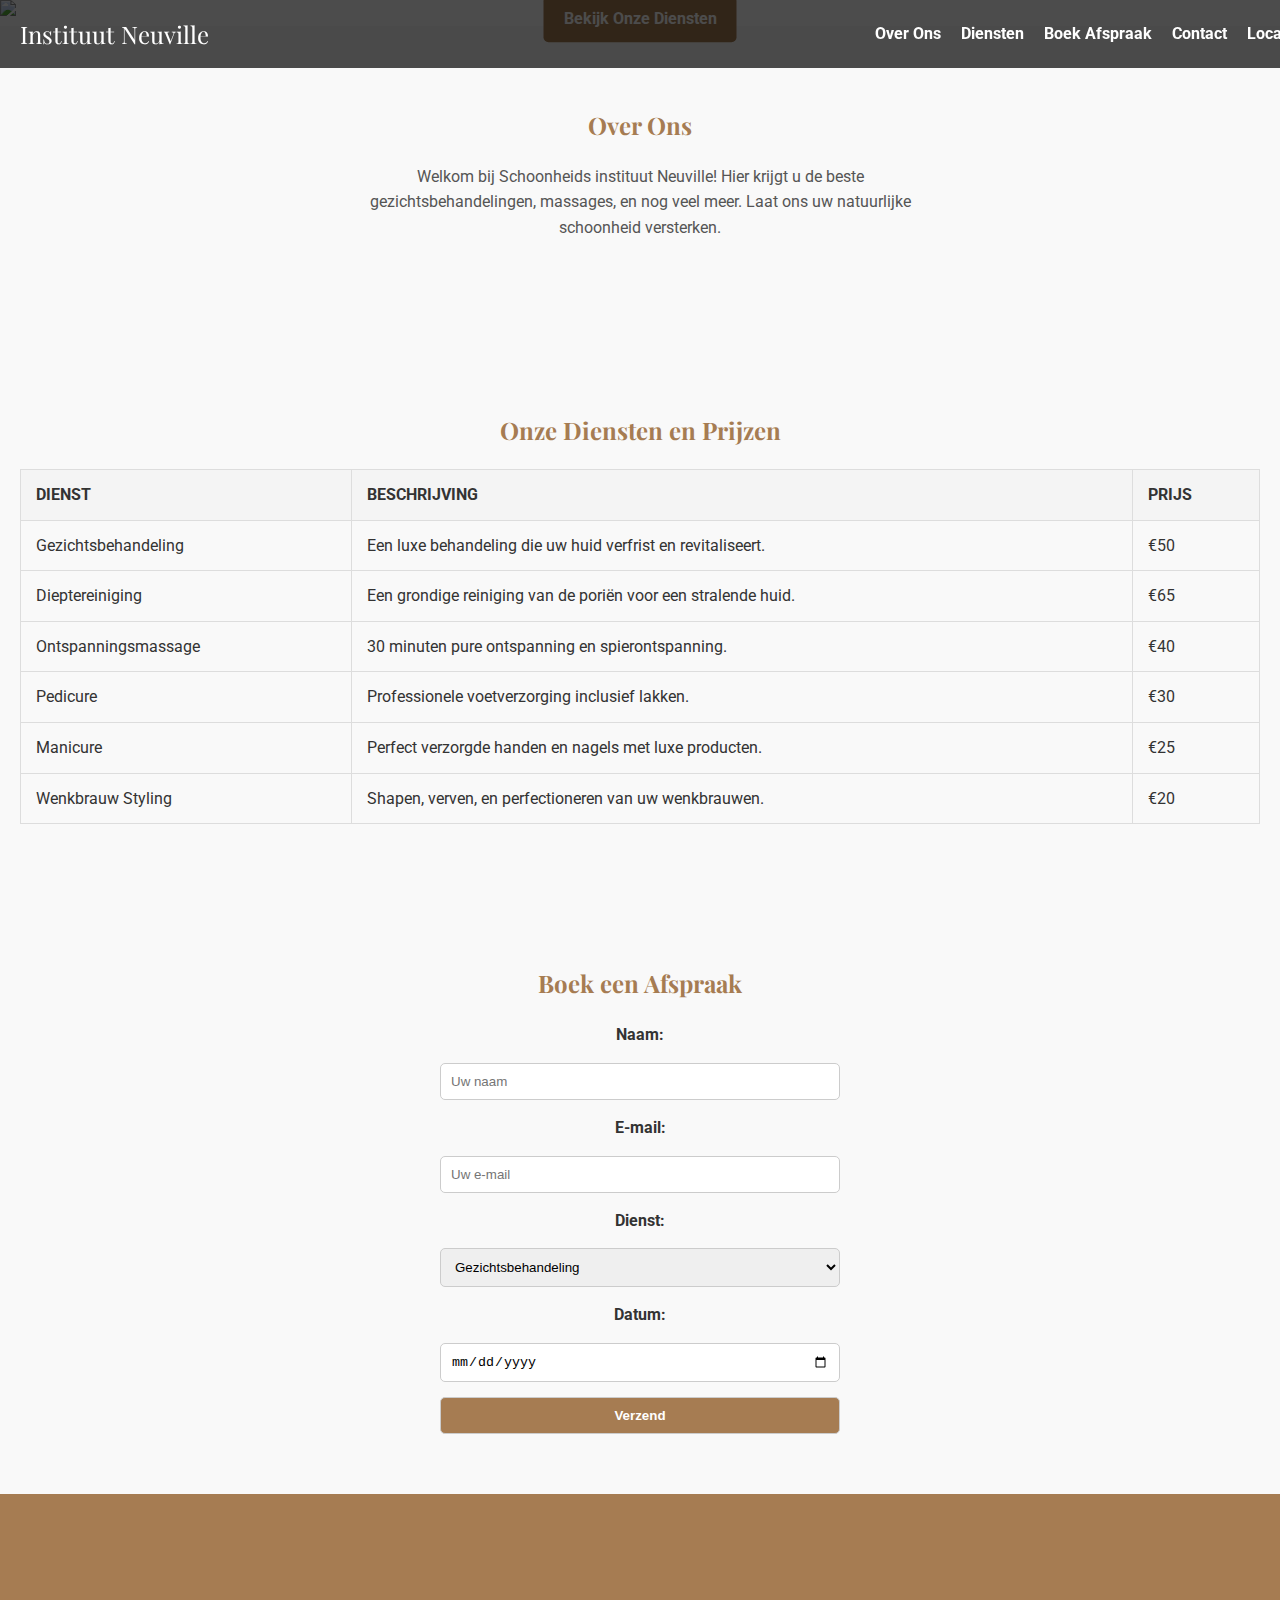
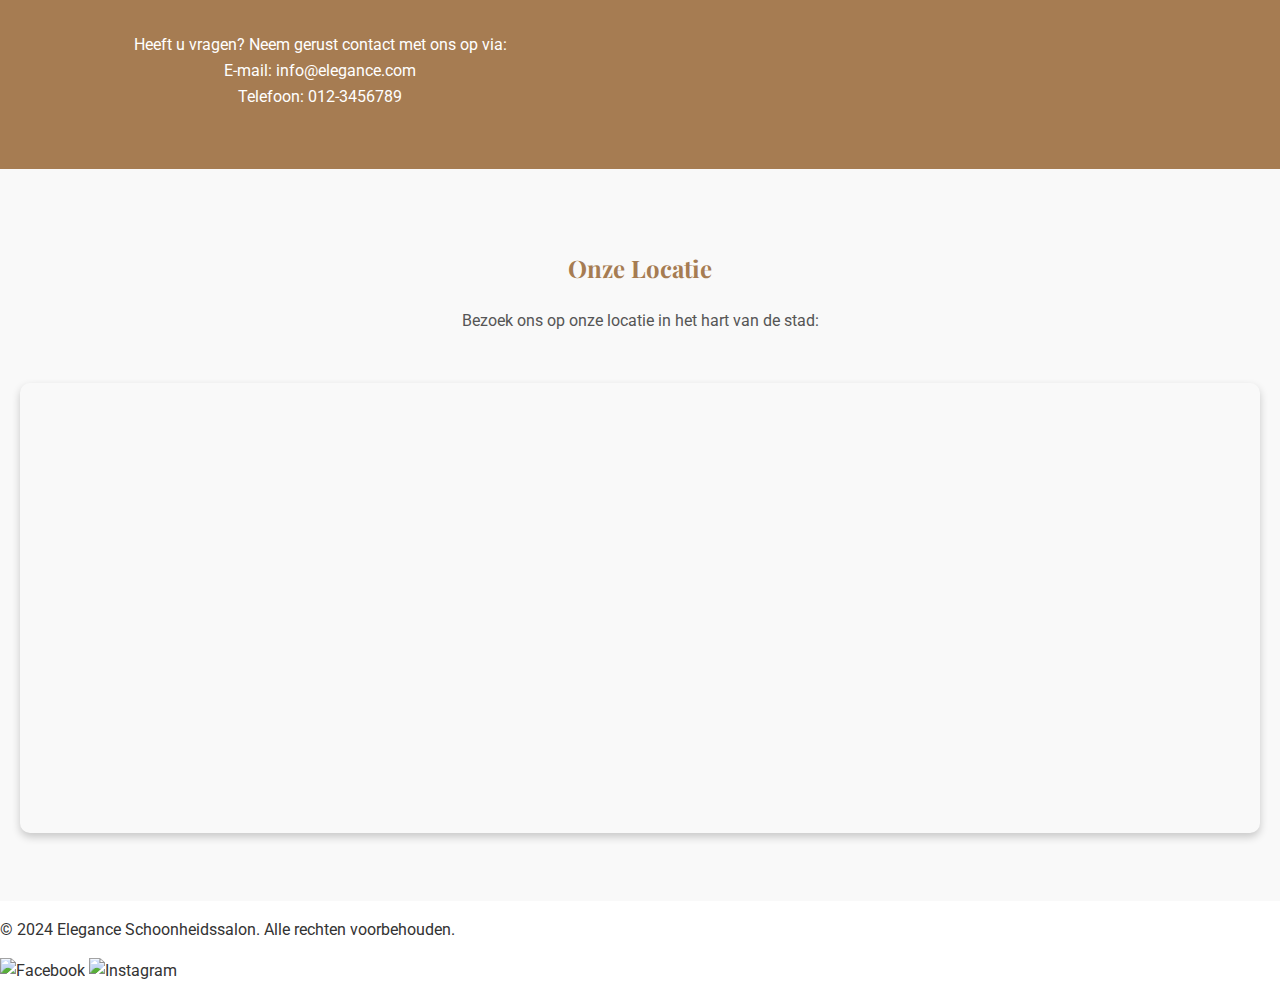
==== index.html @ 7fd4ce50 "Add files via upload" ====
<!DOCTYPE html>
<html lang="en">
<head>
    <meta charset="UTF-8">
    <meta name="viewport" content="width=device-width, initial-scale=1.0">
    <title>instituut Neuville</title>
    <link rel="stylesheet" href="styles.css">
    <link href="https://fonts.googleapis.com/css2?family=Playfair+Display:wght@400;700&family=Roboto:wght@400;500&display=swap" rel="stylesheet">
    <script defer src="script.js"></script>
</head>
<body>
    <!-- Navigatie -->
    <nav class="navbar">
        <div class="logo">Instituut Neuville</div>
        <ul class="nav-links">
            <li><a href="#about">Over Ons</a></li>
            <li><a href="#services">Diensten</a></li>
            <li><a href="#booking">Boek Afspraak</a></li>
            <li><a href="#contact">Contact</a></li>
            <li><a href="#map">Locatie</a></li>
        </ul>
    </nav>

    <!-- Hero -->
    <header class="hero">
        <img src="img/instutuut neuville.jpg" alt="Hero Afbeelding" class="hero-image">
        <a href="#services" class="cta-button">Bekijk Onze Diensten</a>
    </header>
       

    <!-- Over Ons -->
    <section id="about" class="section">
        <h2>Over Ons</h2>
        <p>Welkom bij Schoonheids instituut Neuville! Hier krijgt u de beste gezichtsbehandelingen, massages, en nog veel meer. Laat ons uw natuurlijke schoonheid versterken.</p>
    </section>

    <!-- Diensten -->
    <section id="services" class="section">
        <h2>Onze Diensten en Prijzen</h2>
        <div class="services-table">
            <table>
                <thead>
                    <tr>
                        <th>Dienst</th>
                        <th>Beschrijving</th>
                        <th>Prijs</th>
                    </tr>
                </thead>
                <tbody>
                    <tr>
                        <td>Gezichtsbehandeling</td>
                        <td>Een luxe behandeling die uw huid verfrist en revitaliseert.</td>
                        <td>€50</td>
                    </tr>
                    <tr>
                        <td>Dieptereiniging</td>
                        <td>Een grondige reiniging van de poriën voor een stralende huid.</td>
                        <td>€65</td>
                    </tr>
                    <tr>
                        <td>Ontspanningsmassage</td>
                        <td>30 minuten pure ontspanning en spierontspanning.</td>
                        <td>€40</td>
                    </tr>
                    <tr>
                        <td>Pedicure</td>
                        <td>Professionele voetverzorging inclusief lakken.</td>
                        <td>€30</td>
                    </tr>
                    <tr>
                        <td>Manicure</td>
                        <td>Perfect verzorgde handen en nagels met luxe producten.</td>
                        <td>€25</td>
                    </tr>
                    <tr>
                        <td>Wenkbrauw Styling</td>
                        <td>Shapen, verven, en perfectioneren van uw wenkbrauwen.</td>
                        <td>€20</td>
                    </tr>
                </tbody>
            </table>
        </div>
    </section>

    <!-- Boeking -->
    <section id="booking" class="section">
        <h2>Boek een Afspraak</h2>
        <form id="booking-form" class="booking-form">
            <label for="name">Naam:</label>
            <input type="text" id="name" name="name" placeholder="Uw naam" required>
            <label for="email">E-mail:</label>
            <input type="email" id="email" name="email" placeholder="Uw e-mail" required>
            <label for="service">Dienst:</label>
            <select id="service" name="service" required>
                <option value="facial">Gezichtsbehandeling</option>
                <option value="massage">Massage</option>
                <option value="manicure">Manicure & Pedicure</option>
            </select>
            <label for="date">Datum:</label>
            <input type="date" id="date" name="date" required>
            <button type="submit">Verzend</button>
        </form>
    </section>

    <!-- Contact -->
    <section id="contact" class="section">
        <h2>Contact</h2>
        <p>Heeft u vragen? Neem gerust contact met ons op via:</p>
        <p>E-mail: info@elegance.com</p>
        <p>Telefoon: 012-3456789</p>
    </section>

    <!-- Locatie -->
    <section id="map" class="section">
        <h2>Onze Locatie</h2>
        <p>Bezoek ons op onze locatie in het hart van de stad:</p>
        <iframe 
            src="https://www.google.com/maps/embed?pb=!1m18!1m12!1m3!1d3151.835434508674!2d144.95373531590472!3d-37.81627974202153!2m3!1f0!2f0!3f0!3m2!1i1024!2i768!4f13.1!3m3!1m2!1s0x6ad642af0f11fd81%3A0x5045675218ce640!2sMelbourne%20CBD!5e0!3m2!1sen!2sau!4v1694713098194!5m2!1sen!2sau" 
            width="100%" 
            height="450" 
            style="border:0;" 
            allowfullscreen="" 
            loading="lazy" 
            referrerpolicy="no-referrer-when-downgrade">
        </iframe>
    </section>

    <!-- Footer -->
    <footer>
        <p>© 2024 Elegance Schoonheidssalon. Alle rechten voorbehouden.</p>
        <div class="social-icons">
            <a href="#"><img src="img/facebook-icon.png" alt="Facebook"></a>
            <a href="#"><img src="img/instagram-icon.png" alt="Instagram"></a>
        </div>
    </footer>
</body>
</html>
---- styles.css ----
/* Algemene instellingen */
body {
    margin: 0;
    padding: 0;
    font-family: 'Roboto', sans-serif;
    line-height: 1.6;
    color: #333;
}

h1, h2 {
    font-family: 'Playfair Display', serif;
    color: #a67c52;
}

a {
    text-decoration: none;
    color: inherit;
}

ul {
    list-style: none;
    margin: 0;
    padding: 0;
}

button {
    cursor: pointer;
}
.hero {
    position: relative;
    text-align: center;
    color: white;
}

.hero-image {
    max-height: 800px; /* Beperk de hoogte tot 400px */
    width: auto; /* Schaal de breedte automatisch */
    display: block;
    margin: 0 auto;
}

.cta-button {
    position: absolute;
    top: 75%; /* Plaats de knop in het midden */
    left: 50%;
    transform: translate(-50%, -50%);
    z-index: 1;
}


/* Navigatiebalk */
.navbar {
    position: fixed;
    top: 0;
    left: 0;
    width: 100%;
    display: flex;
    justify-content: space-between;
    align-items: center;
    background: rgba(0, 0, 0, 0.7);
    padding: 15px 20px;
    z-index: 100;
}

.navbar .logo {
    font-size: 1.5rem;
    font-family: 'Playfair Display', serif;
    color: white;
}

.nav-links {
    display: flex;
    gap: 20px;
}

.nav-links li a {
    color: white;
    font-weight: bold;
    transition: color 0.3s ease;
}

.nav-links li a:hover {
    color: #a67c52;
}

.hero h1 {
    font-size: 3rem;
    margin-bottom: 10px;
}

.hero p {
    font-size: 1.2rem;
    margin-bottom: 20px;
}

.cta-button {
    padding: 10px 20px;
    background: #a67c52;
    color: white;
    font-weight: bold;
    border: none;
    border-radius: 5px;
    transition: background 0.3s ease, transform 0.3s ease;
}

.cta-button:hover {
    background: #8c6239;
    transform: scale(1.1);
}

/* Secties */
.section {
    padding: 60px 20px;
    text-align: center;
    background: #f9f9f9;
}

.section h2 {
    margin-bottom: 20px;
}

.section p {
    margin: 0 auto 30px;
    max-width: 600px;
    color: #555;
}

.services-grid {
    display: grid;
    grid-template-columns: repeat(auto-fit, minmax(250px, 1fr));
    gap: 20px;
}

.service {
    background: white;
    padding: 20px;
    border-radius: 8px;
    box-shadow: 0 2px 4px rgba(0, 0, 0, 0.1);
    text-align: left;
}

.service h3 {
    margin-top: 0;
    color: #a67c52;
}

/* Boeking formulier */
.booking-form {
    display: grid;
    gap: 15px;
    max-width: 400px;
    margin: 0 auto;
}

.booking-form label {
    font-weight: bold;
}

.booking-form input, .booking-form select, .booking-form button {
    padding: 10px;
    border: 1px solid #ccc;
    border-radius: 5px;
    width: 100%;
    box-sizing: border-box;
}

.booking-form button {
    background: #a67c52;
    color: white;
    font-weight: bold;
    transition: background 0.3s ease;
}

.booking-form button:hover {
    background: #8c6239;
}

/* Contactsectie */
#contact {
    background: #a67c52;
    color: white;
    padding: 60px 20px;
}

#contact p {
    margin: 0;
    color: white;
}

/* Locatie sectie */
#map iframe {
    width: 100%;
    border: none;
    border-radius: 8px;
    box-shadow: 0 4px 8px rgba(0, 0, 0, 0.1);
    margin-top: 20px;
}
/* Toevoeging hover & animaties */
.cta-button:hover {
    background: #8c6239;
    transform: scale(1.1);
}
/* Stijl voor de kaartsectie */
#map iframe {
    border-radius: 10px;
    box-shadow: 0 4px 8px rgba(0, 0, 0, 0.2);
    margin-top: 20px;
}
/* Diensten tabel styling */
.services-table {
    margin-top: 20px;
    overflow-x: auto;
}

.services-table table {
    width: 100%;
    border-collapse: collapse;
    margin: 0 auto;
    font-family: 'Roboto', sans-serif;
    font-size: 16px;
}

.services-table th, .services-table td {
    text-align: left;
    padding: 12px 15px;
    border: 1px solid #ddd;
}

.services-table th {
    background-color: #f4f4f4;
    font-weight: bold;
    text-transform: uppercase;
    color: #333;
}

.services-table tr:nth-child(even) {
    background-color: #f9f9f9;
}

.services-table tr:hover {
    background-color: #f1f1f1;
    cursor: pointer;
}
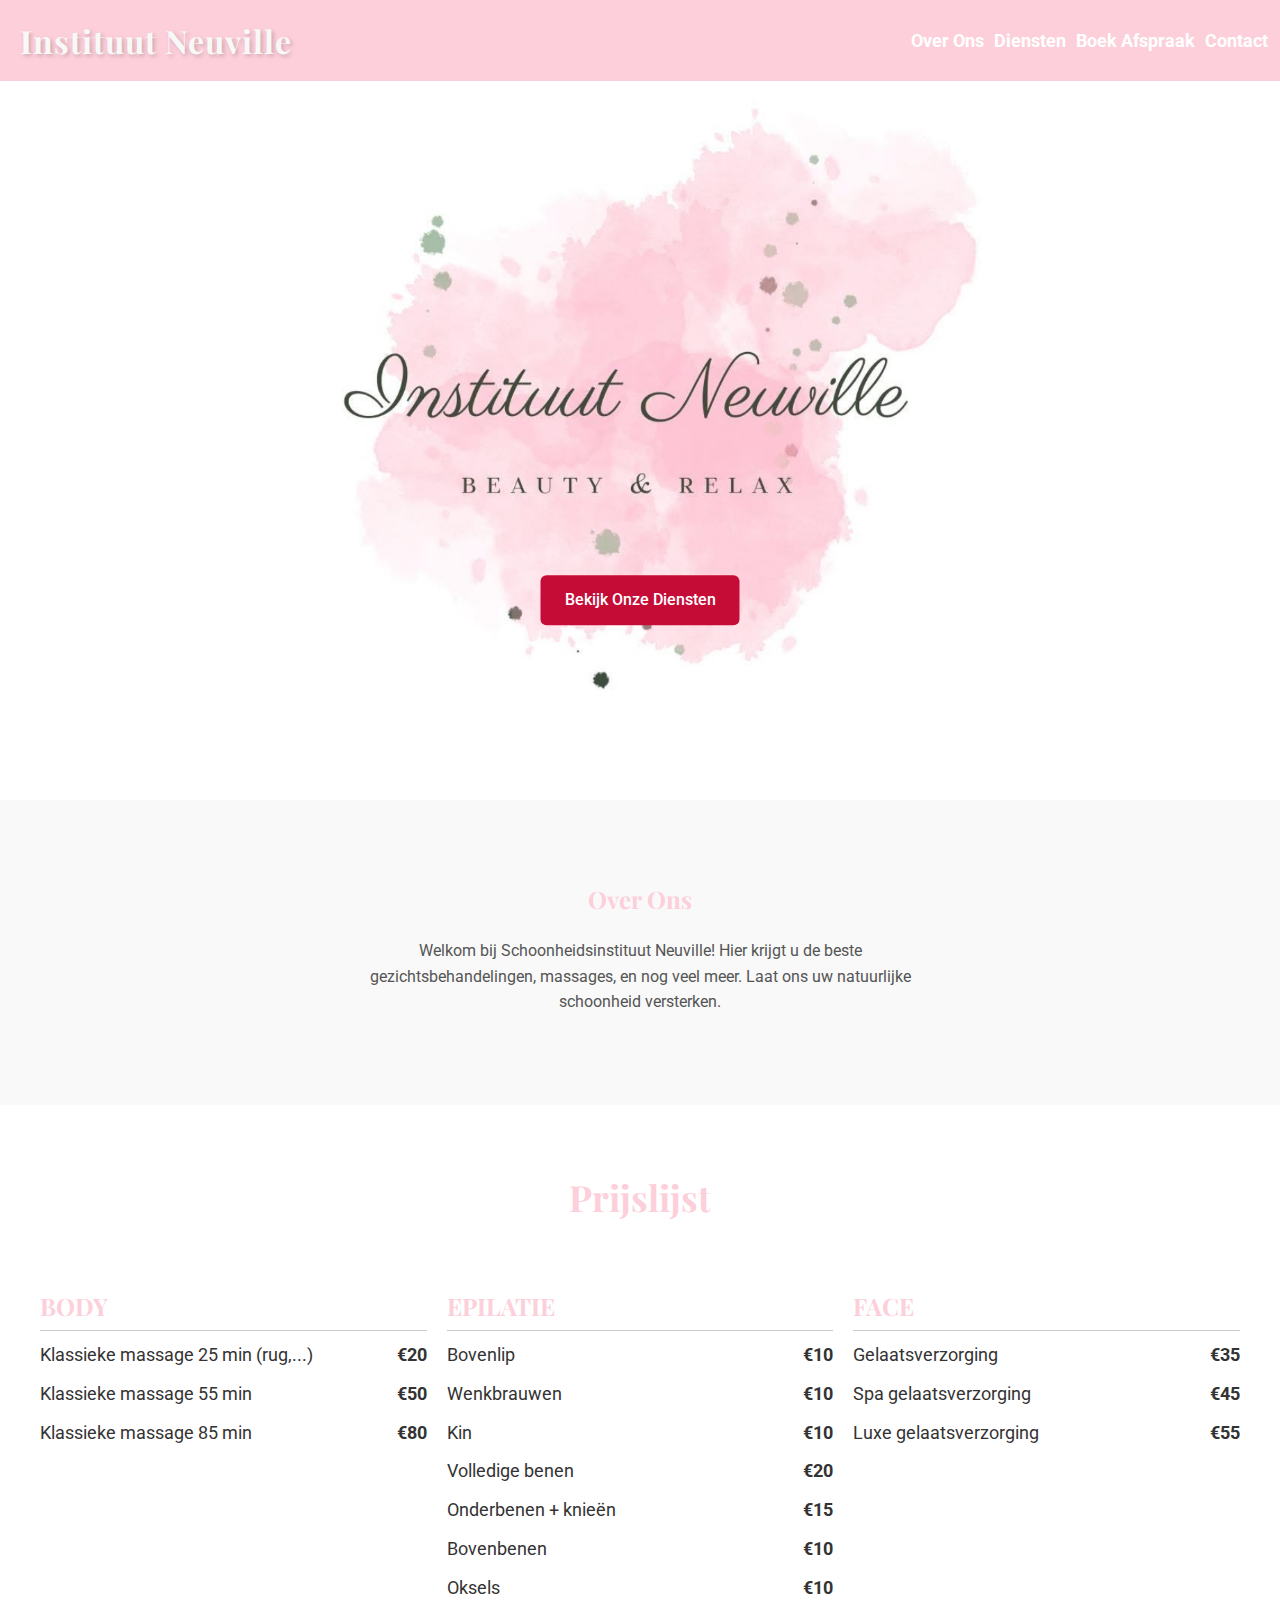
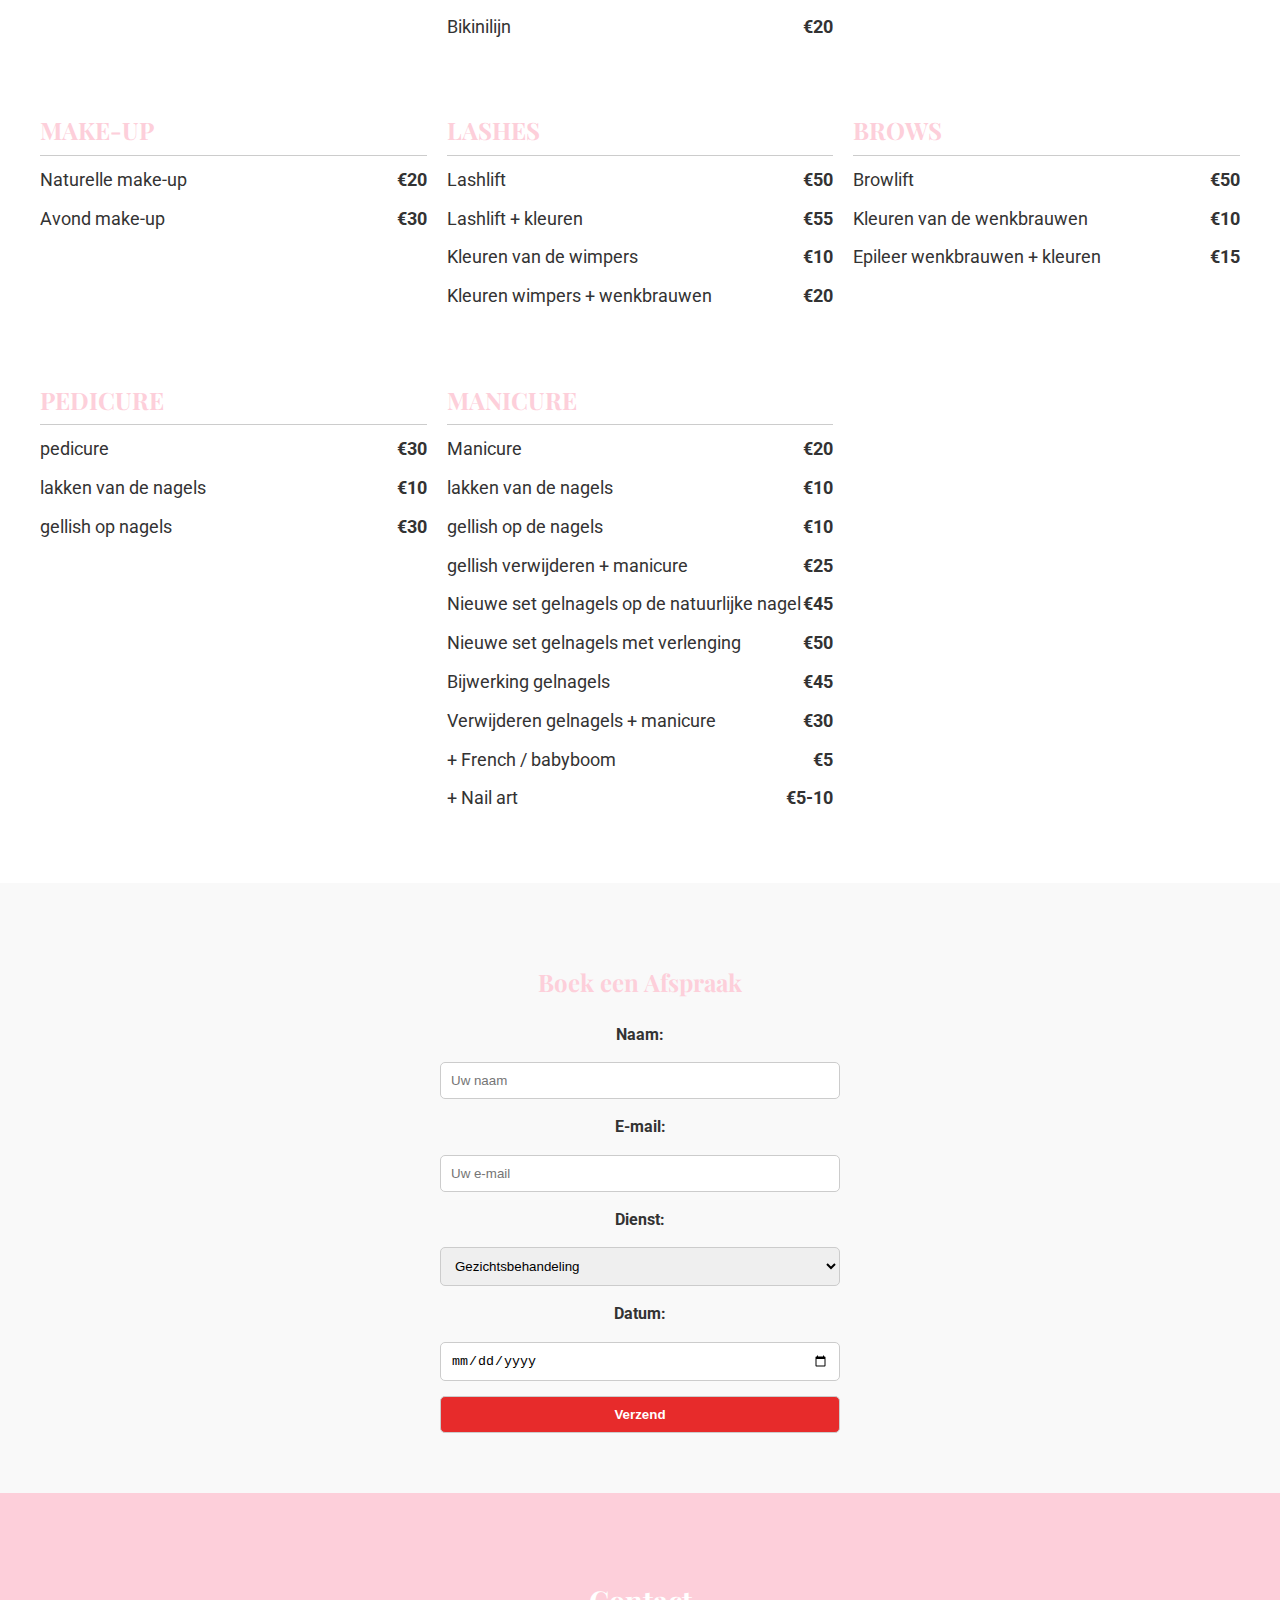
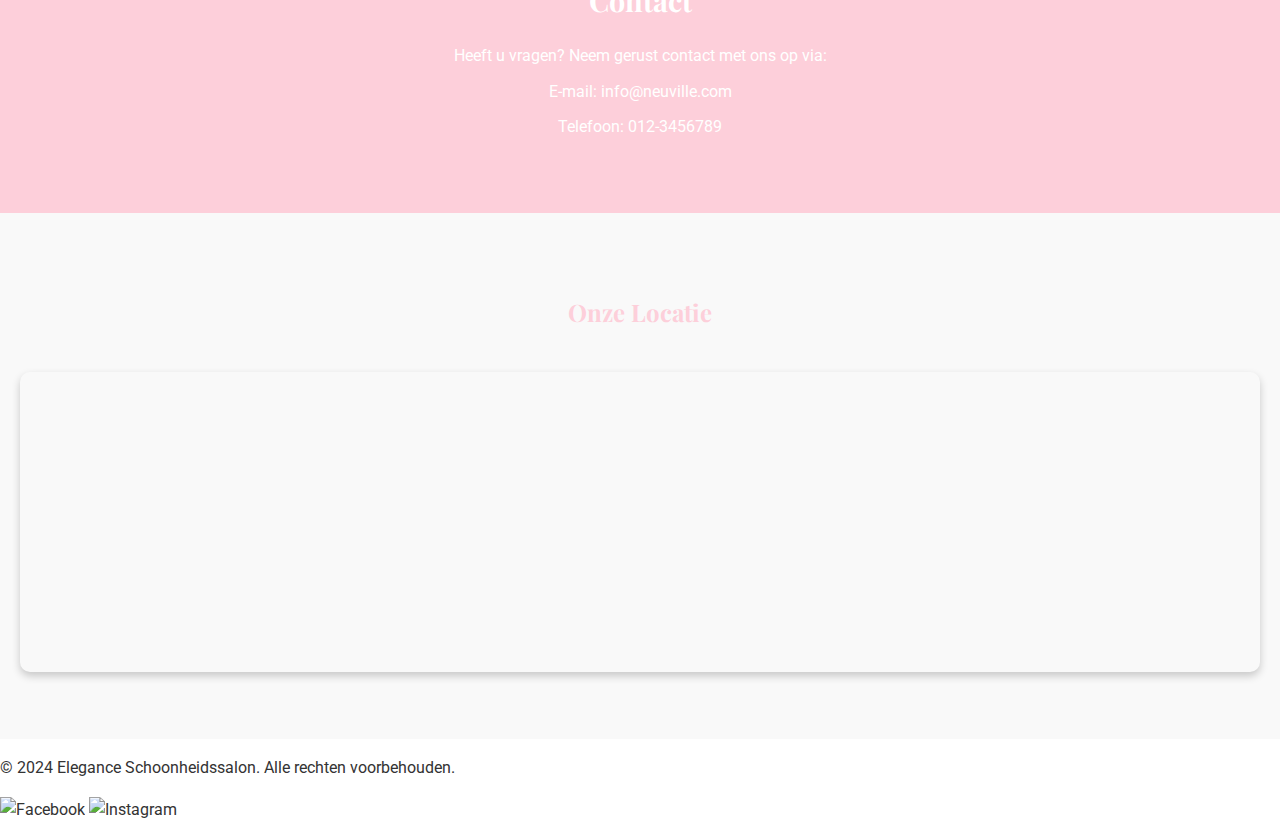
==== commit b46ad5ef: "Add files via upload" ====
--- a/index.html
+++ b/index.html
@@ -7,6 +7,73 @@
     <link rel="stylesheet" href="styles.css">
     <link href="https://fonts.googleapis.com/css2?family=Playfair+Display:wght@400;700&family=Roboto:wght@400;500&display=swap" rel="stylesheet">
     <script defer src="script.js"></script>
+    <style>
+         .container {
+            display: grid;
+            grid-template-columns: repeat(auto-fit, minmax(300px, 1fr));
+            gap: 20px;
+            padding: 20px;
+        }
+        .prijslijst {
+            max-width: 1200px;
+            margin: 0 auto;
+            text-align: center;
+            padding: 20px;
+            background-color: #fff;
+            display: grid;
+            grid-template-columns: repeat(auto-fit, minmax(300px, 1fr));
+            gap: 20px;
+        }
+
+        .prijslijst h1 {
+            font-size: 36px;
+            grid-column: span 2;
+            margin-bottom: 20px;
+        }
+        @media (min-width: 1200px) {
+        .prijslijst {
+        grid-template-columns: repeat(3, 1fr); /* Bij grotere schermen drie gelijke kolommen */
+        }
+
+        .prijslijst h1 {
+        grid-column: span 3; /* Titel neemt de volledige breedte in op grote schermen */
+        }
+        }
+
+        .prijslijst .categorie {
+            text-align: left;
+            margin-bottom: 20px;
+        }
+
+        .prijslijst .categorie h2 {
+            font-size: 24px;
+            border-bottom: 1px solid #ccc;
+            margin-bottom: 10px;
+            padding-bottom: 5px;
+        }
+
+        .prijslijst .item {
+            display: flex;
+            justify-content: space-between;
+            margin-bottom: 10px;
+            font-size: 18px;
+        }
+
+        .prijslijst .item span {
+            display: inline-block;
+        }
+
+        .prijslijst .item .prijs {
+            font-weight: bold;
+        }
+
+        .background {
+            background-image: url('img/achtergrond.jpg');
+            background-repeat: no-repeat;
+            background-size: cover;
+            padding: 20px;
+        }
+    </style>
 </head>
 <body>
     <!-- Navigatie -->
@@ -17,7 +84,6 @@
             <li><a href="#services">Diensten</a></li>
             <li><a href="#booking">Boek Afspraak</a></li>
             <li><a href="#contact">Contact</a></li>
-            <li><a href="#map">Locatie</a></li>
         </ul>
     </nav>
 
@@ -26,59 +92,193 @@
         <img src="img/instutuut neuville.jpg" alt="Hero Afbeelding" class="hero-image">
         <a href="#services" class="cta-button">Bekijk Onze Diensten</a>
     </header>
-       
 
     <!-- Over Ons -->
     <section id="about" class="section">
         <h2>Over Ons</h2>
-        <p>Welkom bij Schoonheids instituut Neuville! Hier krijgt u de beste gezichtsbehandelingen, massages, en nog veel meer. Laat ons uw natuurlijke schoonheid versterken.</p>
+        <p>Welkom bij Schoonheidsinstituut Neuville! Hier krijgt u de beste gezichtsbehandelingen, massages, en nog veel meer. Laat ons uw natuurlijke schoonheid versterken.</p>
     </section>
 
     <!-- Diensten -->
-    <section id="services" class="section">
-        <h2>Onze Diensten en Prijzen</h2>
-        <div class="services-table">
-            <table>
-                <thead>
-                    <tr>
-                        <th>Dienst</th>
-                        <th>Beschrijving</th>
-                        <th>Prijs</th>
-                    </tr>
-                </thead>
-                <tbody>
-                    <tr>
-                        <td>Gezichtsbehandeling</td>
-                        <td>Een luxe behandeling die uw huid verfrist en revitaliseert.</td>
-                        <td>€50</td>
-                    </tr>
-                    <tr>
-                        <td>Dieptereiniging</td>
-                        <td>Een grondige reiniging van de poriën voor een stralende huid.</td>
-                        <td>€65</td>
-                    </tr>
-                    <tr>
-                        <td>Ontspanningsmassage</td>
-                        <td>30 minuten pure ontspanning en spierontspanning.</td>
-                        <td>€40</td>
-                    </tr>
-                    <tr>
-                        <td>Pedicure</td>
-                        <td>Professionele voetverzorging inclusief lakken.</td>
-                        <td>€30</td>
-                    </tr>
-                    <tr>
-                        <td>Manicure</td>
-                        <td>Perfect verzorgde handen en nagels met luxe producten.</td>
-                        <td>€25</td>
-                    </tr>
-                    <tr>
-                        <td>Wenkbrauw Styling</td>
-                        <td>Shapen, verven, en perfectioneren van uw wenkbrauwen.</td>
-                        <td>€20</td>
-                    </tr>
-                </tbody>
-            </table>
+    <section id="services" class="background">
+        <div class="prijslijst">
+            <h1>Prijslijst</h1>
+
+            <div class="categorie">
+                <h2>BODY</h2>
+                <div class="item">
+                    <span>Klassieke massage 25 min (rug,...)</span>
+                    <span class="prijs">&euro;20</span>
+                </div>
+                <div class="item">
+                    <span>Klassieke massage 55 min</span>
+                    <span class="prijs">&euro;50</span>
+                </div>
+                <div class="item">
+                    <span>Klassieke massage 85 min</span>
+                    <span class="prijs">&euro;80</span>
+                </div>
+            </div>
+
+            <div class="categorie">
+                <h2>EPILATIE</h2>
+                <div class="item">
+                    <span>Bovenlip</span>
+                    <span class="prijs">&euro;10</span>
+                </div>
+                <div class="item">
+                    <span>Wenkbrauwen</span>
+                    <span class="prijs">&euro;10</span>
+                </div>
+                <div class="item">
+                    <span>Kin</span>
+                    <span class="prijs">&euro;10</span>
+                </div>
+                <div class="item">
+                    <span>Volledige benen</span>
+                    <span class="prijs">&euro;20</span>
+                </div>
+                <div class="item">
+                    <span>Onderbenen + knieën</span>
+                    <span class="prijs">&euro;15</span>
+                </div>
+                <div class="item">
+                    <span>Bovenbenen</span>
+                    <span class="prijs">&euro;10</span>
+                </div>
+                <div class="item">
+                    <span>Oksels</span>
+                    <span class="prijs">&euro;10</span>
+                </div>
+                <div class="item">
+                    <span>Bikinilijn</span>
+                    <span class="prijs">&euro;20</span>
+                </div>
+            </div>
+
+            <div class="categorie">
+                <h2>FACE</h2>
+                <div class="item">
+                    <span>Gelaatsverzorging</span>
+                    <span class="prijs">&euro;35</span>
+                </div>
+                <div class="item">
+                    <span>Spa gelaatsverzorging</span>
+                    <span class="prijs">&euro;45</span>
+                </div>
+                <div class="item">
+                    <span>Luxe gelaatsverzorging</span>
+                    <span class="prijs">&euro;55</span>
+                </div>
+            </div>
+
+            <div class="categorie">
+                <h2>MAKE-UP</h2>
+                <div class="item">
+                    <span>Naturelle make-up</span>
+                    <span class="prijs">&euro;20</span>
+                </div>
+                <div class="item">
+                    <span>Avond make-up</span>
+                    <span class="prijs">&euro;30</span>
+                </div>
+            </div>
+
+            <div class="categorie">
+                <h2>LASHES</h2>
+                <div class="item">
+                    <span>Lashlift</span>
+                    <span class="prijs">&euro;50</span>
+                </div>
+                <div class="item">
+                    <span>Lashlift + kleuren</span>
+                    <span class="prijs">&euro;55</span>
+                </div>
+                <div class="item">
+                    <span>Kleuren van de wimpers</span>
+                    <span class="prijs">&euro;10</span>
+                </div>
+                <div class="item">
+                    <span>Kleuren wimpers + wenkbrauwen</span>
+                    <span class="prijs">&euro;20</span>
+                </div>
+            </div>
+
+            <div class="categorie">
+                <h2>BROWS</h2>
+                <div class="item">
+                    <span>Browlift</span>
+                    <span class="prijs">&euro;50</span>
+                </div>
+                <div class="item">
+                    <span>Kleuren van de wenkbrauwen</span>
+                    <span class="prijs">&euro;10</span>
+                </div>
+                <div class="item">
+                    <span>Epileer wenkbrauwen + kleuren</span>
+                    <span class="prijs">&euro;15</span>
+                </div>
+            </div>
+
+            <div class="categorie">
+                <h2>PEDICURE</h2>
+                <div class="item">
+                    <span>pedicure</span>
+                    <span class="prijs">&euro;30</span>
+                </div>
+                <div class="item">
+                    <span>lakken van de nagels</span>
+                    <span class="prijs">&euro;10</span>
+                </div>
+                <div class="item">
+                    <span>gellish op nagels</span>
+                    <span class="prijs">&euro;30</span>
+                </div>
+            </div>
+
+            <div class="categorie">
+                <h2>MANICURE</h2>
+                <div class="item">
+                    <span>Manicure</span>
+                    <span class="prijs">&euro;20</span>
+                </div>
+                <div class="item">
+                    <span>lakken van de nagels</span>
+                    <span class="prijs">&euro;10</span>
+                </div>
+                <div class="item">
+                    <span>gellish op de nagels</span>
+                    <span class="prijs">&euro;10</span>
+                </div>
+                <div class="item">
+                    <span>gellish verwijderen + manicure</span>
+                    <span class="prijs">&euro;25</span>
+                </div>
+                <div class="item">
+                    <span>Nieuwe set gelnagels op de natuurlijke nagel</span>
+                    <span class="prijs">&euro;45</span>
+                </div>
+                <div class="item">
+                    <span>Nieuwe set gelnagels met verlenging</span>
+                    <span class="prijs">&euro;50</span>
+                </div>
+                <div class="item">
+                    <span>Bijwerking gelnagels</span>
+                    <span class="prijs">&euro;45</span>
+                </div>
+                <div class="item">
+                    <span>Verwijderen gelnagels + manicure</span>
+                    <span class="prijs">&euro;30</span>
+                </div>
+                <div class="item">
+                    <span>+ French / babyboom</span>
+                    <span class="prijs">&euro;5</span>
+                </div>
+                <div class="item">
+                    <span>+ Nail art</span>
+                    <span class="prijs">&euro;5-10</span>
+                </div>
+            </div>
         </div>
     </section>
 
@@ -105,24 +305,16 @@
     <!-- Contact -->
     <section id="contact" class="section">
         <h2>Contact</h2>
-        <p>Heeft u vragen? Neem gerust contact met ons op via:</p>
-        <p>E-mail: info@elegance.com</p>
-        <p>Telefoon: 012-3456789</p>
+        <div>Heeft u vragen? Neem gerust contact met ons op via:</div>
+        <div>E-mail: info@neuville.com</div>
+        <div>Telefoon: 012-3456789</div>
     </section>
 
     <!-- Locatie -->
     <section id="map" class="section">
         <h2>Onze Locatie</h2>
-        <p>Bezoek ons op onze locatie in het hart van de stad:</p>
         <iframe 
-            src="https://www.google.com/maps/embed?pb=!1m18!1m12!1m3!1d3151.835434508674!2d144.95373531590472!3d-37.81627974202153!2m3!1f0!2f0!3f0!3m2!1i1024!2i768!4f13.1!3m3!1m2!1s0x6ad642af0f11fd81%3A0x5045675218ce640!2sMelbourne%20CBD!5e0!3m2!1sen!2sau!4v1694713098194!5m2!1sen!2sau" 
-            width="100%" 
-            height="450" 
-            style="border:0;" 
-            allowfullscreen="" 
-            loading="lazy" 
-            referrerpolicy="no-referrer-when-downgrade">
-        </iframe>
+        src="https://www.google.com/maps/embed?pb=!1m18!1m12!1m3!1d2504.2301608040366!2d3.05889031811636!3d51.12266248030601!2m3!1f0!2f0!3f0!3m2!1i1024!2i768!4f13.1!3m3!1m2!1s0x47c34d7f295043e7%3A0xb879bbb3ab8f99cd!2sInstituut%20Neuville!5e0!3m2!1snl!2sbe!4v1735397743128!5m2!1snl!2sbe" width="300" height="300" style="border:0;" allowfullscreen="" loading="lazy" referrerpolicy="no-referrer-when-downgrade"></iframe>           
     </section>
 
     <!-- Footer -->
--- a/styles.css
+++ b/styles.css
@@ -1,4 +1,21 @@
 /* Algemene instellingen */
+
+/* Voor mobiele schermen */
+@media (max-width: 768px) {
+    body {
+        font-size: 14px;
+    }
+
+    .container {
+        padding: 10px;
+    }
+
+    .menu {
+        display: flex;
+        flex-direction: column;
+    }
+}
+
 body {
     margin: 0;
     padding: 0;
@@ -9,7 +26,7 @@
 
 h1, h2 {
     font-family: 'Playfair Display', serif;
-    color: #a67c52;
+    color: rgb(253, 207, 218);
 }
 
 a {
@@ -57,20 +74,26 @@
     display: flex;
     justify-content: space-between;
     align-items: center;
-    background: rgba(0, 0, 0, 0.7);
+    background: rgb(253, 207, 218);
     padding: 15px 20px;
     z-index: 100;
+    font-size: 1.1em;
 }
 
 .navbar .logo {
-    font-size: 1.5rem;
-    font-family: 'Playfair Display', serif;
-    color: white;
+    font-size: 2rem; /* Grotere lettergrootte voor meer impact */
+    font-family: 'Playfair Display', serif; /* Elegant lettertype */
+    font-weight: bold; /* Maak de tekst dikker voor meer aanwezigheid */
+    color: #f8f8f8; /* Lichtgrijze kleur voor een subtiele uitstraling */
+    letter-spacing: 1px; /* Vergroot de letterafstand voor een luchtigere uitstraling */
+    text-shadow: 2px 2px 4px rgba(0, 0, 0, 0.2); /* Voeg een subtiele schaduw toe */
 }
 
 .nav-links {
     display: flex;
-    gap: 20px;
+    margin-left: auto;
+    margin-right: 2rem;
+    gap: 10px;
 }
 
 .nav-links li a {
@@ -89,24 +112,32 @@
 }
 
 .hero p {
-    font-size: 1.2rem;
+    font-size: 1.4rem;
     margin-bottom: 20px;
 }
 
 .cta-button {
-    padding: 10px 20px;
-    background: #a67c52;
-    color: white;
-    font-weight: bold;
+    display: inline-block;
+    padding: 12px 24px;
+    background: rgb(197, 12, 55);
+    color: #fff;
+    font-size: 16px;
+    font-weight: 500;
+    text-align: center;
+    text-decoration: none;
     border: none;
-    border-radius: 5px;
-    transition: background 0.3s ease, transform 0.3s ease;
+    border-radius: 6px;
+    cursor: pointer;
+    transition: all 0.3s ease;
 }
 
 .cta-button:hover {
-    background: #8c6239;
-    transform: scale(1.1);
-}
+    background:rgb(146, 16, 46);
+    box-shadow: 0 4px 8px rgb(253, 207, 218);
+}
+
+
+
 
 /* Secties */
 .section {
@@ -141,7 +172,7 @@
 
 .service h3 {
     margin-top: 0;
-    color: #a67c52;
+    color: rgb(253, 207, 218);
 }
 
 /* Boeking formulier */
@@ -165,26 +196,32 @@
 }
 
 .booking-form button {
-    background: #a67c52;
+    background: #e72b2b;
     color: white;
     font-weight: bold;
     transition: background 0.3s ease;
 }
 
 .booking-form button:hover {
-    background: #8c6239;
+    background: #da3923;
 }
 
 /* Contactsectie */
 #contact {
-    background: #a67c52;
-    color: white;
-    padding: 60px 20px;
-}
-
-#contact p {
-    margin: 0;
-    color: white;
+    background: rgb(253, 207, 218); /* Zorg ervoor dat er een achtergrondkleur is */
+    color: white; /* Zorg ervoor dat de tekst wit is voor contrast */
+    padding: 60px 20px; /* Voeg padding toe zodat de inhoud niet tegen de randen zit */
+    min-height: 200px; /* Zorg voor een minimale hoogte, zodat het zichtbaar is */
+}
+
+#contact h2 {
+    margin-bottom: 20px; /* Zorg voor ruimte tussen de kop en de tekst */
+    color: white;
+    font-size: 1.8em;
+}
+
+#contact div {
+    margin-bottom: 10px; /* Zorg voor ruimte tussen de divs */
 }
 
 /* Locatie sectie */
@@ -196,10 +233,7 @@
     margin-top: 20px;
 }
 /* Toevoeging hover & animaties */
-.cta-button:hover {
-    background: #8c6239;
-    transform: scale(1.1);
-}
+
 /* Stijl voor de kaartsectie */
 #map iframe {
     border-radius: 10px;
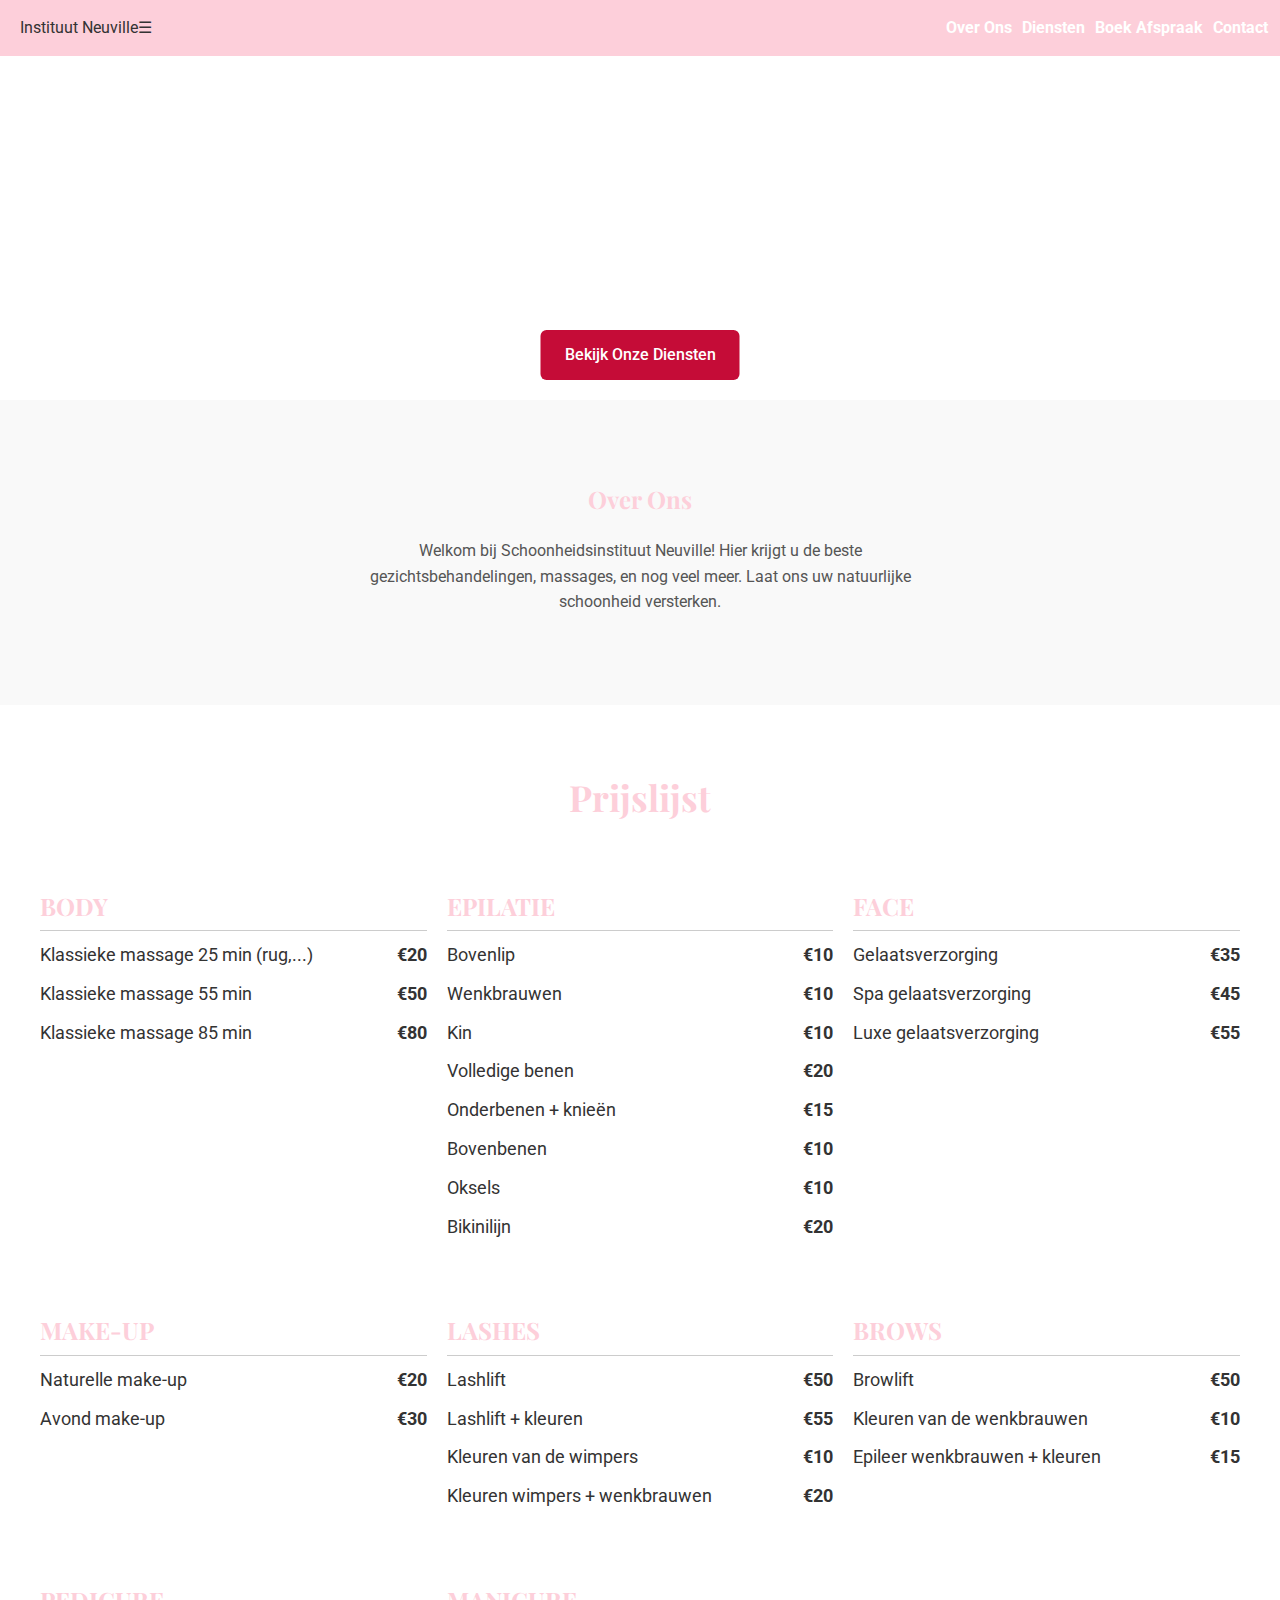
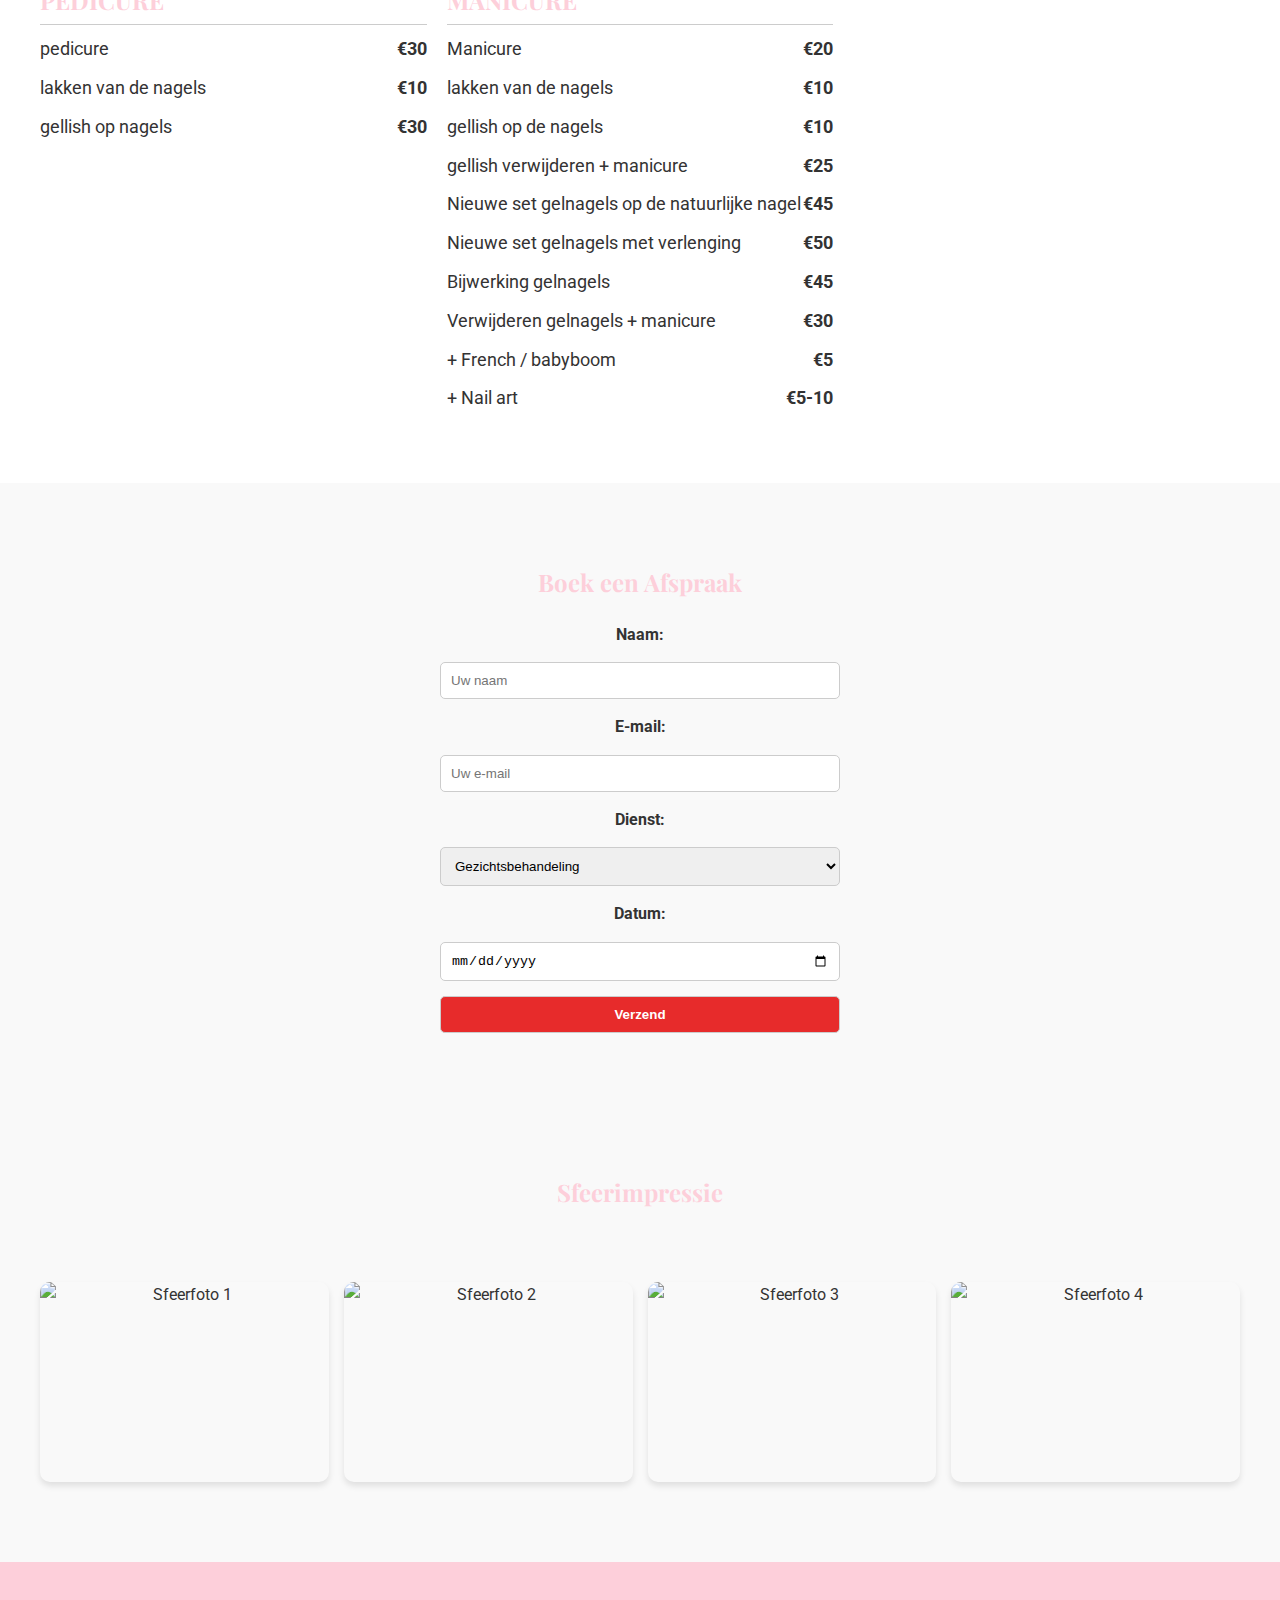
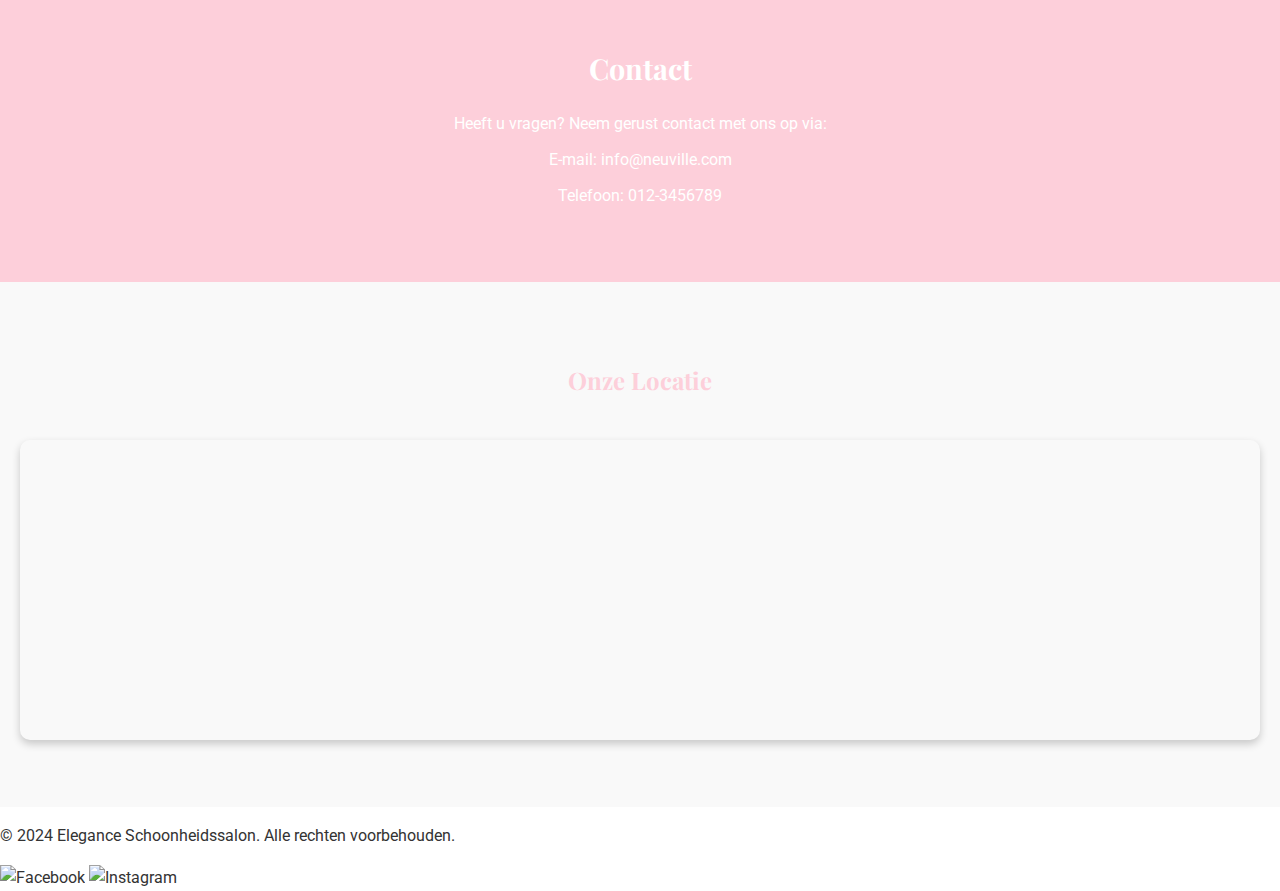
==== commit 460a4dea: "Update index.html" ====
--- a/index.html
+++ b/index.html
@@ -79,6 +79,7 @@
     <!-- Navigatie -->
     <nav class="navbar">
         <div class="logo">Instituut Neuville</div>
+        <div class="menu-toggle">&#9776;</div> <!-- Hamburger icoon -->
         <ul class="nav-links">
             <li><a href="#about">Over Ons</a></li>
             <li><a href="#services">Diensten</a></li>
@@ -89,7 +90,23 @@
 
     <!-- Hero -->
     <header class="hero">
-        <img src="img/instutuut neuville.jpg" alt="Hero Afbeelding" class="hero-image">
+        <div class="hero-slider">
+            <div class="slide">
+                <img src="img/neuville.jpg" alt="Sfeerfoto 1">
+            </div>
+            <div class="slide">
+                <img src="img/sfeerbeeld1.jpg" alt="Sfeerfoto 2">
+            </div>
+            <div class="slide">
+                <img src="img/neuville.jpg" alt="Sfeerfoto 1">
+            </div>
+            <div class="slide">
+                <img src="img/nagels2.jpg" alt="Sfeerfoto 3">
+            </div>
+            <div class="slide">
+                <img src="img/neuville.jpg" alt="Sfeerfoto 1">
+            </div>
+        </div>
         <a href="#services" class="cta-button">Bekijk Onze Diensten</a>
     </header>
 
@@ -302,6 +319,23 @@
         </form>
     </section>
 
+    <!-- Galerij Sectie -->
+    <section id="gallery" class="section">
+        <h2>Sfeerimpressie</h2>
+        <div class="gallery">
+            <img src="img/nagels1.jpg" alt="Sfeerfoto 1">
+            <img src="img/nagels2.jpg" alt="Sfeerfoto 2">
+            <img src="img/nagels3.jpg" alt="Sfeerfoto 3">
+            <img src="img/sfeerbeeld2.jpg" alt="Sfeerfoto 4">
+        </div>
+    </section>
+    <!-- Modal voor vergroting van afbeeldingen -->
+<div id="imageModal" class="modal">
+    <span class="close">&times;</span>
+    <img class="modal-content" id="modalImage">
+    <div id="caption"></div>
+</div>
+
     <!-- Contact -->
     <section id="contact" class="section">
         <h2>Contact</h2>
--- a/styles.css
+++ b/styles.css
@@ -1,21 +1,3 @@
-/* Algemene instellingen */
-
-/* Voor mobiele schermen */
-@media (max-width: 768px) {
-    body {
-        font-size: 14px;
-    }
-
-    .container {
-        padding: 10px;
-    }
-
-    .menu {
-        display: flex;
-        flex-direction: column;
-    }
-}
-
 body {
     margin: 0;
     padding: 0;
@@ -50,21 +32,54 @@
 }
 
 .hero-image {
-    max-height: 800px; /* Beperk de hoogte tot 400px */
+    max-height: 400px; /* Beperk de hoogte tot 800px */
     width: auto; /* Schaal de breedte automatisch */
     display: block;
     margin: 0 auto;
 }
 
+.hero-slider {
+    position: relative;
+    overflow: hidden;
+    width: 80%; /* Maak de breedte van de slider kleiner (80% van het scherm) */
+    height: 400px; /* Verhoog de hoogte van de slider */
+    margin: 0 auto; /* Centreer de slider */
+}
+
+.slide {
+    position: absolute;
+    width: 100%;
+    height: 100%;
+    transition: opacity 1s ease-in-out;
+    opacity: 0; /* Start met onzichtbare slides */
+}
+
+.slide img {
+    width: 100%;
+    height: 100%;
+    object-fit: cover; /* Zorg ervoor dat de afbeelding goed schaalt */
+}
+
 .cta-button {
     position: absolute;
-    top: 75%; /* Plaats de knop in het midden */
+    bottom: 20px;
     left: 50%;
-    transform: translate(-50%, -50%);
-    z-index: 1;
-}
-
-
+    transform: translateX(-50%);
+    padding: 10px 20px;
+    background: rgb(197, 12, 55);
+    color: white;
+    border-radius: 5px;
+    font-size: 18px;
+    font-weight: bold;
+    transition: all 0.3s ease;
+}
+
+.cta-button:hover {
+    background: rgb(146, 16, 46);
+    box-shadow: 0 4px 8px rgb(253, 207, 218);
+}
+
+/* Navigatiebalk */
 /* Navigatiebalk */
 .navbar {
     position: fixed;
@@ -77,16 +92,6 @@
     background: rgb(253, 207, 218);
     padding: 15px 20px;
     z-index: 100;
-    font-size: 1.1em;
-}
-
-.navbar .logo {
-    font-size: 2rem; /* Grotere lettergrootte voor meer impact */
-    font-family: 'Playfair Display', serif; /* Elegant lettertype */
-    font-weight: bold; /* Maak de tekst dikker voor meer aanwezigheid */
-    color: #f8f8f8; /* Lichtgrijze kleur voor een subtiele uitstraling */
-    letter-spacing: 1px; /* Vergroot de letterafstand voor een luchtigere uitstraling */
-    text-shadow: 2px 2px 4px rgba(0, 0, 0, 0.2); /* Voeg een subtiele schaduw toe */
 }
 
 .nav-links {
@@ -104,6 +109,67 @@
 
 .nav-links li a:hover {
     color: #a67c52;
+}
+
+/* Media Queries voor responsiviteit */
+@media (max-width: 768px) {
+    body {
+        font-size: 14px;
+    }
+
+    .container {
+        padding: 10px;
+    }
+
+    .menu {
+        display: flex;
+        flex-direction: column;
+    }
+    
+    .nav-links {
+        display: none;
+        flex-direction: column;
+        position: absolute;
+        top: 60px;
+        left: 0;
+        width: 100%;
+        background: rgb(253, 207, 218);
+        text-align: center;
+        padding: 10px 0;
+    }
+    
+    .nav-links.active {
+        display: flex;
+    }
+    
+    .menu-toggle {
+        display: block;
+        font-size: 30px;
+        cursor: pointer;
+    }
+
+    .hero h1 {
+        font-size: 2rem;
+    }
+    
+    .hero p {
+        font-size: 1rem;
+    }
+    
+    .cta-button {
+        font-size: 14px;
+        padding: 8px 16px;
+    }
+}
+
+@media (max-width: 500px) {
+    .services-grid {
+        grid-template-columns: 1fr;
+    }
+    
+    .gallery {
+        grid-template-columns: 1fr;
+    }
 }
 
 .hero h1 {
@@ -223,7 +289,76 @@
 #contact div {
     margin-bottom: 10px; /* Zorg voor ruimte tussen de divs */
 }
-
+.gallery {
+    display: grid;
+    grid-template-columns: repeat(auto-fit, minmax(200px, 1fr)); /* Dynamisch aantal kolommen */
+    gap: 15px;
+    padding: 20px;
+    margin-top: 50px; /* Ruimte boven de galerij */
+}
+
+.gallery img {
+    width: 100%;
+    height: 200px;
+    object-fit: cover;
+    border-radius: 10px;
+    box-shadow: 0 4px 6px rgba(0, 0, 0, 0.1);
+    transition: transform 0.3s ease;
+}
+
+.gallery img:hover {
+    transform: scale(1.05); /* Vergroot de afbeelding als je erop hovert */
+}
+/* Stijl voor het modale venster */
+/* De overlay voor de modal */
+.modal {
+    display: none;
+    position: fixed;
+    z-index: 1;
+    left: 0;
+    top: 0;
+    width: 100%;
+    height: 100%;
+    background-color: rgba(0, 0, 0, 0.7); /* Semi-transparante zwarte achtergrond */
+}
+
+/* Modal content */
+.modal-content {
+    margin: 10% auto;
+    padding: 20px;
+    background-color: white;
+    border-radius: 10px;
+    position: relative;
+    max-width: 90%;
+    max-height: 80%;
+}
+
+/* Afbeelding in de modal */
+#modalImage {
+    width: 60%;  /* Verklein de afbeelding naar 60% van de breedte van de modal */
+    max-width: 500px; /* Maximaliseer de breedte tot 500px */
+    height: auto;
+    margin: auto;
+    display: block;
+}
+
+/* Sluitknop van de modal */
+.close {
+    position: absolute;
+    top: 10px;
+    right: 10px;
+    color: white;
+    font-size: 30px;
+    font-weight: bold;
+    cursor: pointer;
+}
+
+.close:hover,
+.close:focus {
+    color: #bbb;
+    text-decoration: none;
+    cursor: pointer;
+}
 /* Locatie sectie */
 #map iframe {
     width: 100%;
@@ -274,4 +409,65 @@
 .services-table tr:hover {
     background-color: #f1f1f1;
     cursor: pointer;
-}+}
+
+/* Media Queries voor responsiviteit */
+@media (max-width: 768px) {
+    body {
+        font-size: 14px;
+    }
+
+    .container {
+        padding: 10px;
+    }
+
+    .menu {
+        display: flex;
+        flex-direction: column;
+    }
+    
+    .nav-links {
+        display: none;
+        flex-direction: column;
+        position: absolute;
+        top: 60px;
+        left: 0;
+        width: 100%;
+        background: rgb(253, 207, 218);
+        text-align: center;
+        padding: 10px 0;
+    }
+    
+    .nav-links.active {
+        display: flex;
+    }
+    
+    .menu-toggle {
+        display: block;
+        font-size: 30px;
+        cursor: pointer;
+    }
+
+    .hero h1 {
+        font-size: 2rem;
+    }
+    
+    .hero p {
+        font-size: 1rem;
+    }
+    
+    .cta-button {
+        font-size: 14px;
+        padding: 8px 16px;
+    }
+}
+
+@media (max-width: 500px) {
+    .services-grid {
+        grid-template-columns: 1fr;
+    }
+    
+    .gallery {
+        grid-template-columns: 1fr;
+    }
+}
